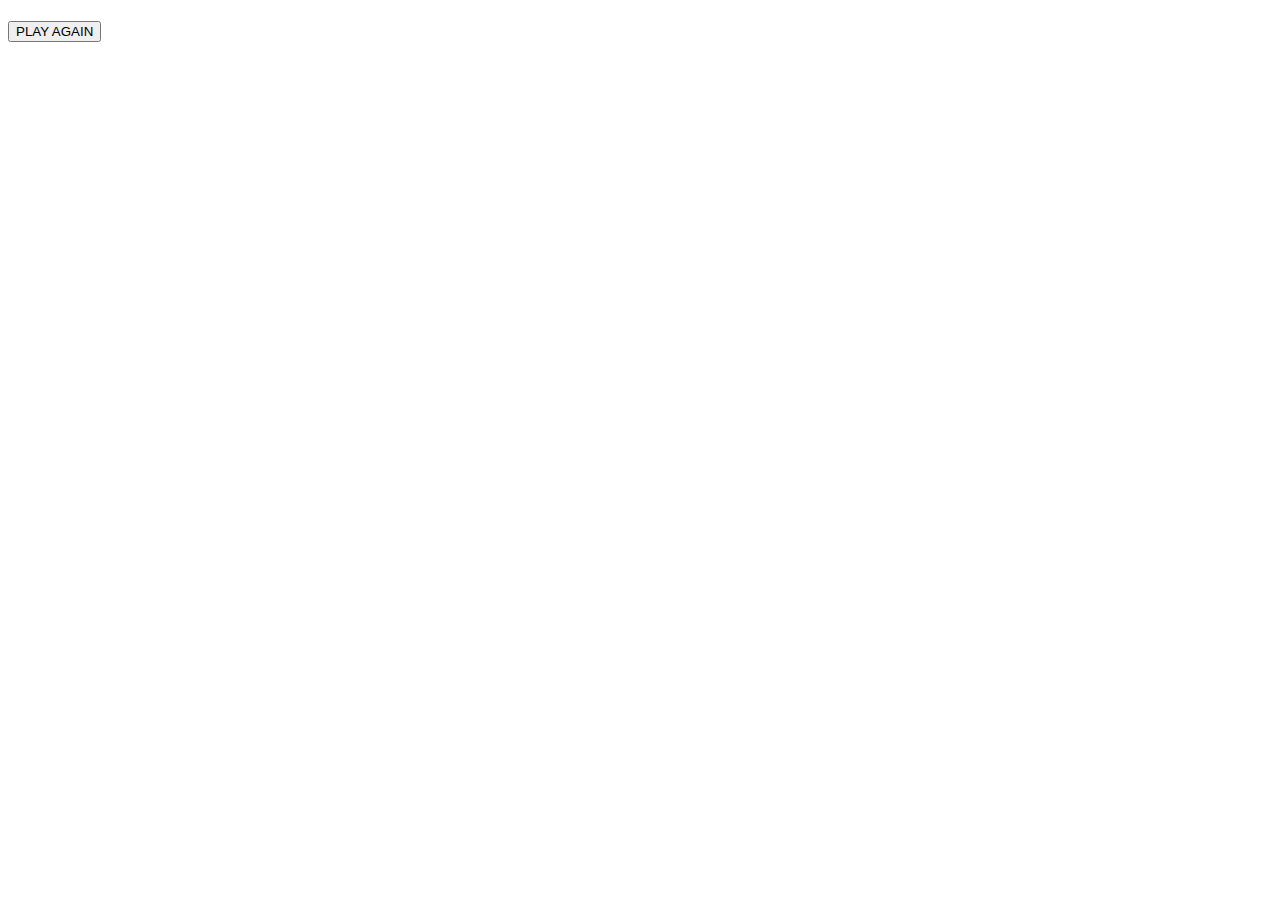
==== finalResults.html @ 284c206f "2 displays in result page" ====
<!DOCTYPE html>
<html lang="en">
<head>
    <meta charset="UTF-8">
    <meta http-equiv="X-UA-Compatible" content="IE=edge">
    <meta name="viewport" content="width=device-width, initial-scale=1.0">
    <title>final results!!</title>
</head>
<body>
    <h1></h1>
    <h3></h3>
    <button id="playAgain">PLAY AGAIN</button>
    
    
    <script src="results.js"></script>
</body>
</html>
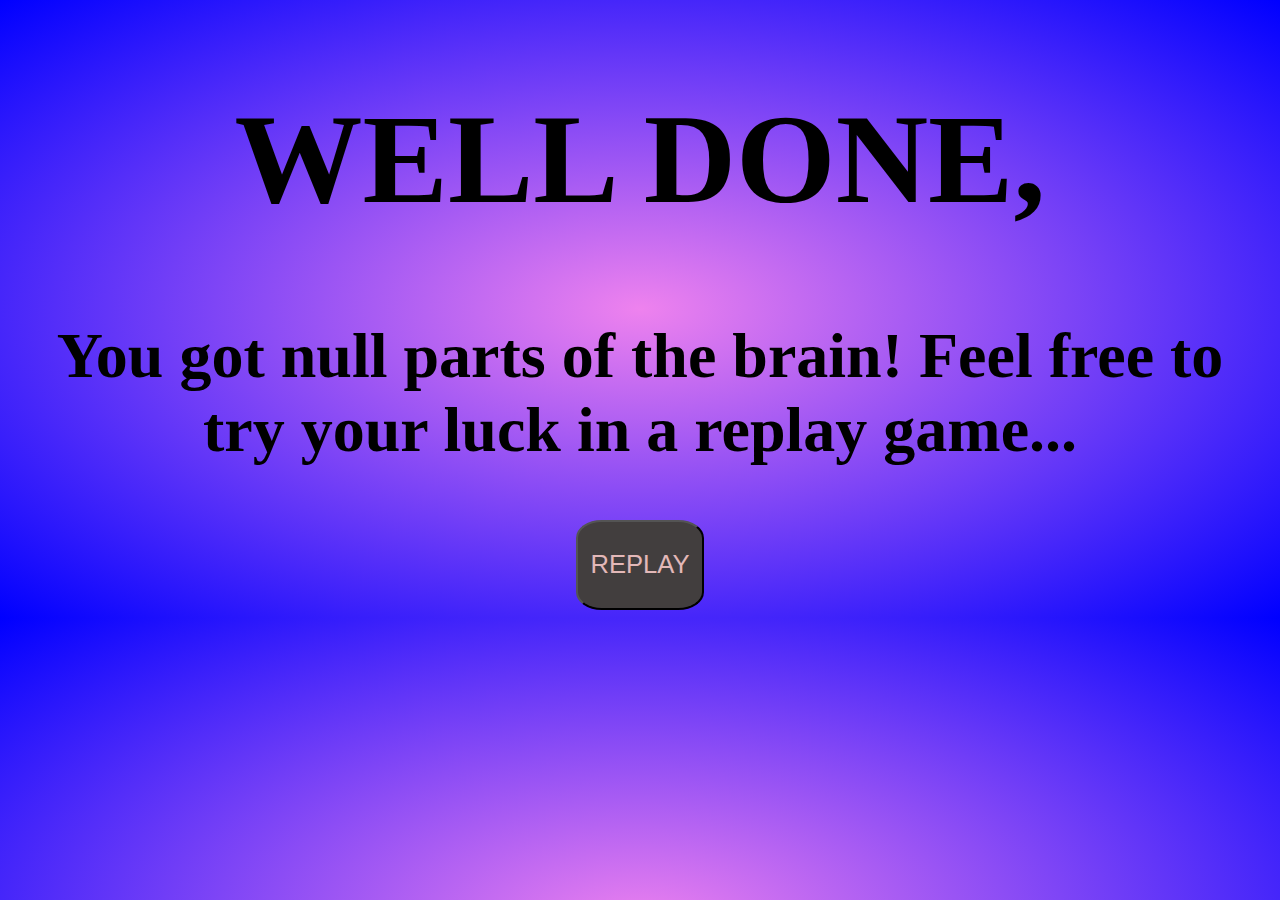
==== commit 5bbeb9ca: "styled the result page" ====
--- a/finalResults.html
+++ b/finalResults.html
@@ -4,12 +4,13 @@
     <meta charset="UTF-8">
     <meta http-equiv="X-UA-Compatible" content="IE=edge">
     <meta name="viewport" content="width=device-width, initial-scale=1.0">
+    <link rel="stylesheet" href="style.css">
     <title>final results!!</title>
 </head>
 <body>
     <h1></h1>
-    <h3></h3>
-    <button id="playAgain">PLAY AGAIN</button>
+    <h2></h2>
+    <a href="index.html"><button id="playAgain">REPLAY</button></a >
     
     
     <script src="results.js"></script>
--- a/style.css
+++ b/style.css
@@ -0,0 +1,24 @@
+*{
+    box-sizing: border-box;
+}
+body{
+    font-family: 'Poor Story', cursive;
+    text-align: center;
+    background-image: radial-gradient(#ff8a00, #e52e71);}
+h1{
+    font-size: 10vw;
+}
+h2{
+    font-size: 5vw;
+}
+p{
+    font-size: 3vw ;
+}
+button{
+    font-size: 2vw;
+    width: 10vw;
+    height: 10vh;
+    border-radius: 20%;
+    color: rgb(227, 184, 184);
+    background-color: rgb(66, 62, 62);
+}